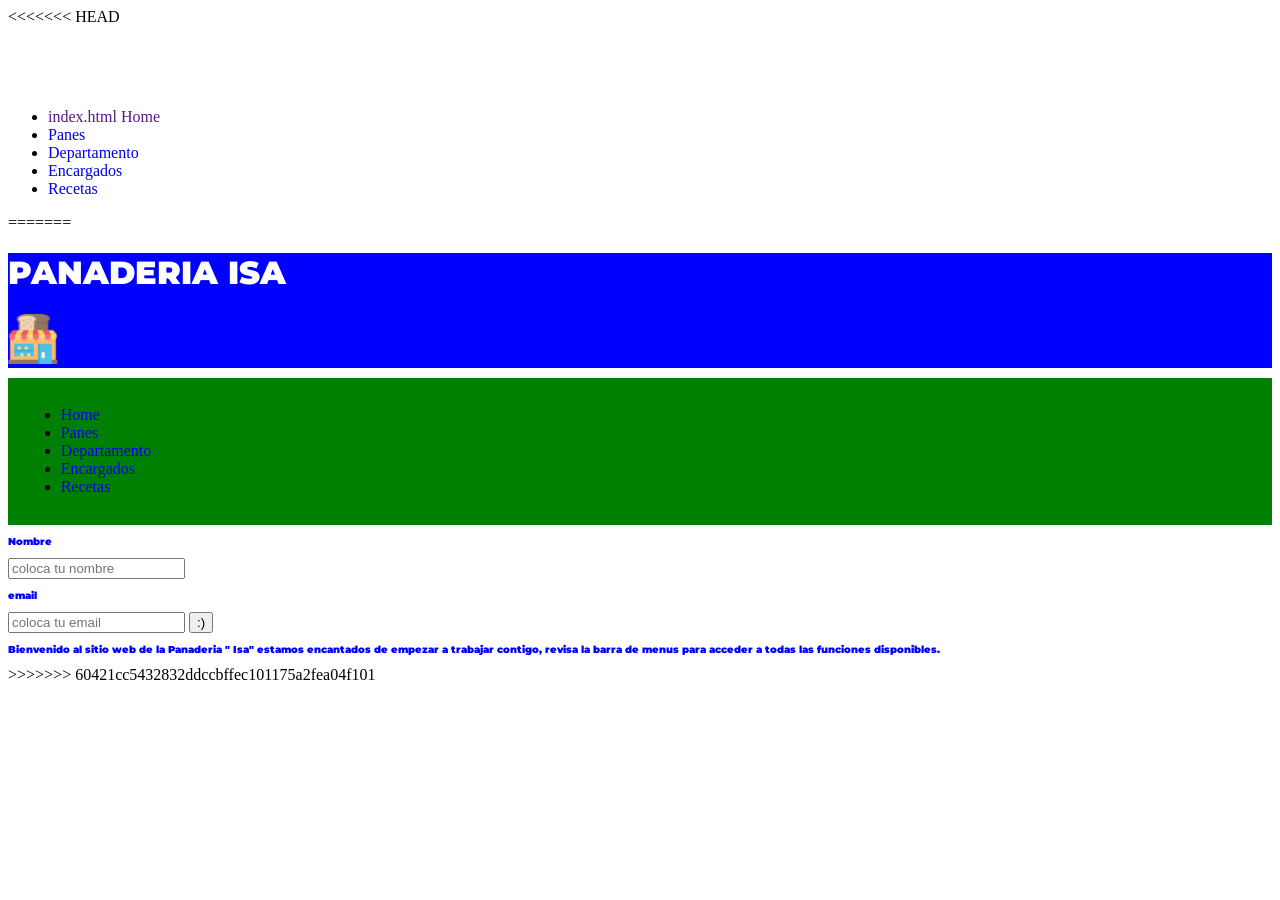
==== index.html @ 93adee33 "Merge pull request #1 from IthanFlores/conexiones-panes Se completo tb_panes conection, falta css" ====
<!DOCTYPE html>
<html lang="en">

<head>
    <meta charset="UTF-8">
    <meta name="viewport" content="width=device-width, initial-scale=1.0">
    <title>Panaderia Isa good</title>
    <link rel="stylesheet" href="/assets/css/style.css">
    <link rel="stylesheet" href="/assets/css/fonts.css">
</head>

<body>
<<<<<<< HEAD
    <h1 id="Titulo" , class="titulo">PANADERIA ISA</h1>
    <ul>
        <li>
            <a href="">index.html
                Home
            </a>
        </li>
<li>
    <a href="php/screens php/panes.php">Panes</a>
</li>
        <li>
            <a href="#Departamento">
                Departamento
            </a>
        </li>
        <li>
            <a href="encargados.html">
                Encargados
            </a>
        </li>
        <li>
            <a href="recetas.html">
                Recetas
            </a>
        </li>
    </ul>
=======
    <div id="Encabezado">
        <h1 id="Titulo" , class="titulo">PANADERIA ISA</h1>

        <img src="/assets/images/logo_panaderia.png" alt="es el logo tonto" title="logo xd" id="img_logo">
    </div>
    <div id="Enlaces">
        <ul id="Menu">
            <li class="item_menu">
                <a href="index.html" title="Regresa al menu principal">
                    Home
                </a>
            </li>
            <li class="item_menu">
                <a href="#Panes" title="Crea nuevos tipos de pan">
                    Panes
                </a>
            </li>
            <li class="item_menu">
                <a href="#Departamento" title="Visualiza tus opciones">
                    Departamento
                </a>
            </li>
            <li class="item_menu">
                <a href="encargados.html" title="Ve a la gente chambeadora">
                    Encargados
                </a>
            </li>
            <li class="item_menu">
                <a href="recetas.html" title="Mira las recetas">
                    Recetas
                </a>
            </li>
        </ul>
    </div>

    <form action="POST">
        <p>Nombre </p>
        <input type="text" name="Nombre" value="" placeholder="coloca tu nombre">
        <p> email </p>
        <input type="email" name="Correo Electronico" placeholder="coloca tu email">
        <input type="submit" value=":)">
    </form>
    <p> Bienvenido al sitio web de la Panaderia " Isa" estamos encantados de empezar a trabajar contigo, revisa la
        barra de menus para acceder a todas las funciones disponibles.</p>
>>>>>>> 60421cc5432832ddccbffec101175a2fea04f101
</body>

</html>
---- assets/css/style.css ----
p {
    color: blue;
    font-family: montserrat;
    font-size: 10px;
    font-weight: 900;

}

a {
    text-decoration: none;
}

h1 {
    color: white;
    font-family: Montserrat;
    font-weight: 900;

}

#Encabezado {
    background: blue;
    width: 100%;
    height: 300;
}

img {
    width: 50px;
    height: 50px;
}

#Enlaces {
    background: green;
    padding: 1%;
    margin-top: 10px;
}

.Contacto {
    background: rgb(255, 227, 250);
    border-radius: 20px;
    padding: 10px;
    margin: 40px;
    width: 40%;
    height: 40%;
}

.contacto_input {
    width: 90%;
    height: 70%;
}
---- assets/css/fonts.css ----
@font-face {
    font-family: "Montserrat";
    src: url(/assets/fonts/Montserrat-ExtraLight.ttf) format("truetype");
    font-weight: 100;
}

@font-face {
    font-family: "Montserrat";
    src: url(/assets/fonts/Montserrat-Regular.ttf) format("truetype");
    font-weight: 400;
}

@font-face {
    font-family: "Montserrat";
    src: url(/assets/fonts/Montserrat-Bold.ttf) format("truetype");
    font-weight: 500;
}

@font-face {
    font-family: "Montserrat";
    src: url(/assets/fonts/Montserrat-ExtraBold.ttf) format("truetype");
    font-weight: 700;
}


@font-face {
    font-family: "Montserrat";
    src: url(/assets/fonts/Montserrat-Black.ttf) format("truetype");
    font-weight: 900;
}
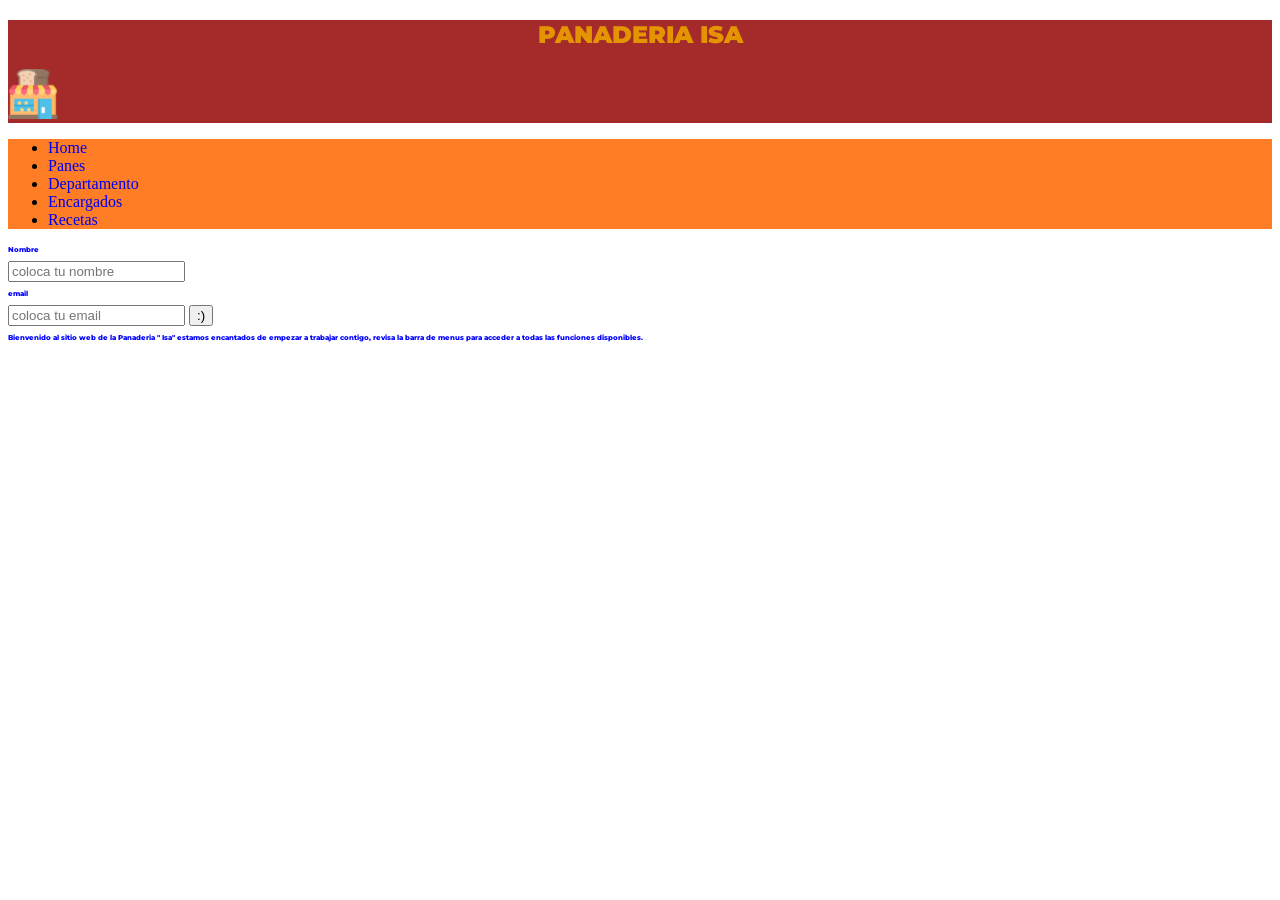
==== commit 69feaac0: "las clases del encabezado estan ya" ====
--- a/index.html
+++ b/index.html
@@ -10,69 +10,44 @@
 </head>
 
 <body>
-<<<<<<< HEAD
-    <h1 id="Titulo" , class="titulo">PANADERIA ISA</h1>
-    <ul>
-        <li>
-            <a href="">index.html
-                Home
-            </a>
-        </li>
-<li>
-    <a href="php/screens php/panes.php">Panes</a>
-</li>
-        <li>
-            <a href="#Departamento">
-                Departamento
-            </a>
-        </li>
-        <li>
-            <a href="encargados.html">
-                Encargados
-            </a>
-        </li>
-        <li>
-            <a href="recetas.html">
-                Recetas
-            </a>
-        </li>
-    </ul>
-=======
-    <div id="Encabezado">
-        <h1 id="Titulo" , class="titulo">PANADERIA ISA</h1>
+    <header id="Encabezado">
+        <nav id="Menu">
+            <div class=nav_titulo>
+                <h1 class="titulo">PANADERIA ISA</h1>
 
-        <img src="/assets/images/logo_panaderia.png" alt="es el logo tonto" title="logo xd" id="img_logo">
-    </div>
-    <div id="Enlaces">
-        <ul id="Menu">
-            <li class="item_menu">
-                <a href="index.html" title="Regresa al menu principal">
-                    Home
-                </a>
-            </li>
-            <li class="item_menu">
-                <a href="#Panes" title="Crea nuevos tipos de pan">
-                    Panes
-                </a>
-            </li>
-            <li class="item_menu">
-                <a href="#Departamento" title="Visualiza tus opciones">
-                    Departamento
-                </a>
-            </li>
-            <li class="item_menu">
-                <a href="encargados.html" title="Ve a la gente chambeadora">
-                    Encargados
-                </a>
-            </li>
-            <li class="item_menu">
-                <a href="recetas.html" title="Mira las recetas">
-                    Recetas
-                </a>
-            </li>
-        </ul>
-    </div>
-
+                <img src="/assets/images/logo_panaderia.png" alt="Logo de panaderia Isa" title="logo" class="img_logo">
+            </div>
+            <div class="nav_menu">
+                <ul id="nav_list">
+                    <li class="list_item">
+                        <a href="index.html" title="Regresa al menu principal" class="item_menu">
+                            Home
+                        </a>
+                    </li>
+                    <li class="list_item">
+                        <a href="#Panes" title="Crea nuevos tipos de pan" class="item_menu">
+                            Panes
+                        </a>
+                    </li>
+                    <li class="list_item">
+                        <a href="#Departamento" title="Visualiza tus opciones" class="item_menu">
+                            Departamento
+                        </a>
+                    </li>
+                    <li class="list_item">
+                        <a href="encargados.html" title="Ve a la gente chambeadora" class="item_menu">
+                            Encargados
+                        </a>
+                    </li>
+                    <li class="list_item">
+                        <a href="recetas.html" title="Mira las recetas" class="item_menu">
+                            Recetas
+                        </a>
+                    </li>
+                </ul>
+            </div>
+        </nav>
+    </Header>
     <form action="POST">
         <p>Nombre </p>
         <input type="text" name="Nombre" value="" placeholder="coloca tu nombre">
@@ -82,7 +57,6 @@
     </form>
     <p> Bienvenido al sitio web de la Panaderia " Isa" estamos encantados de empezar a trabajar contigo, revisa la
         barra de menus para acceder a todas las funciones disponibles.</p>
->>>>>>> 60421cc5432832ddccbffec101175a2fea04f101
 </body>
 
 </html>
--- a/assets/css/style.css
+++ b/assets/css/style.css
@@ -1,8 +1,8 @@
 p {
     color: blue;
     font-family: montserrat;
-    font-size: 10px;
-    font-weight: 900;
+    font-size: 7px;
+    font-weight: 700;
 
 }
 
@@ -10,29 +10,27 @@
     text-decoration: none;
 }
 
-h1 {
-    color: white;
+.titulo {
+    color: rgb(227, 148, 0);
     font-family: Montserrat;
     font-weight: 900;
+    text-align: center;
 
 }
 
-#Encabezado {
-    background: blue;
-    width: 100%;
-    height: 300;
+.nav_titulo {
+    background: brown;
 }
 
-img {
+.nav_menu {
+    background: rgb(255, 125, 36)
+}
+
+.img_logo {
     width: 50px;
     height: 50px;
 }
 
-#Enlaces {
-    background: green;
-    padding: 1%;
-    margin-top: 10px;
-}
 
 .Contacto {
     background: rgb(255, 227, 250);
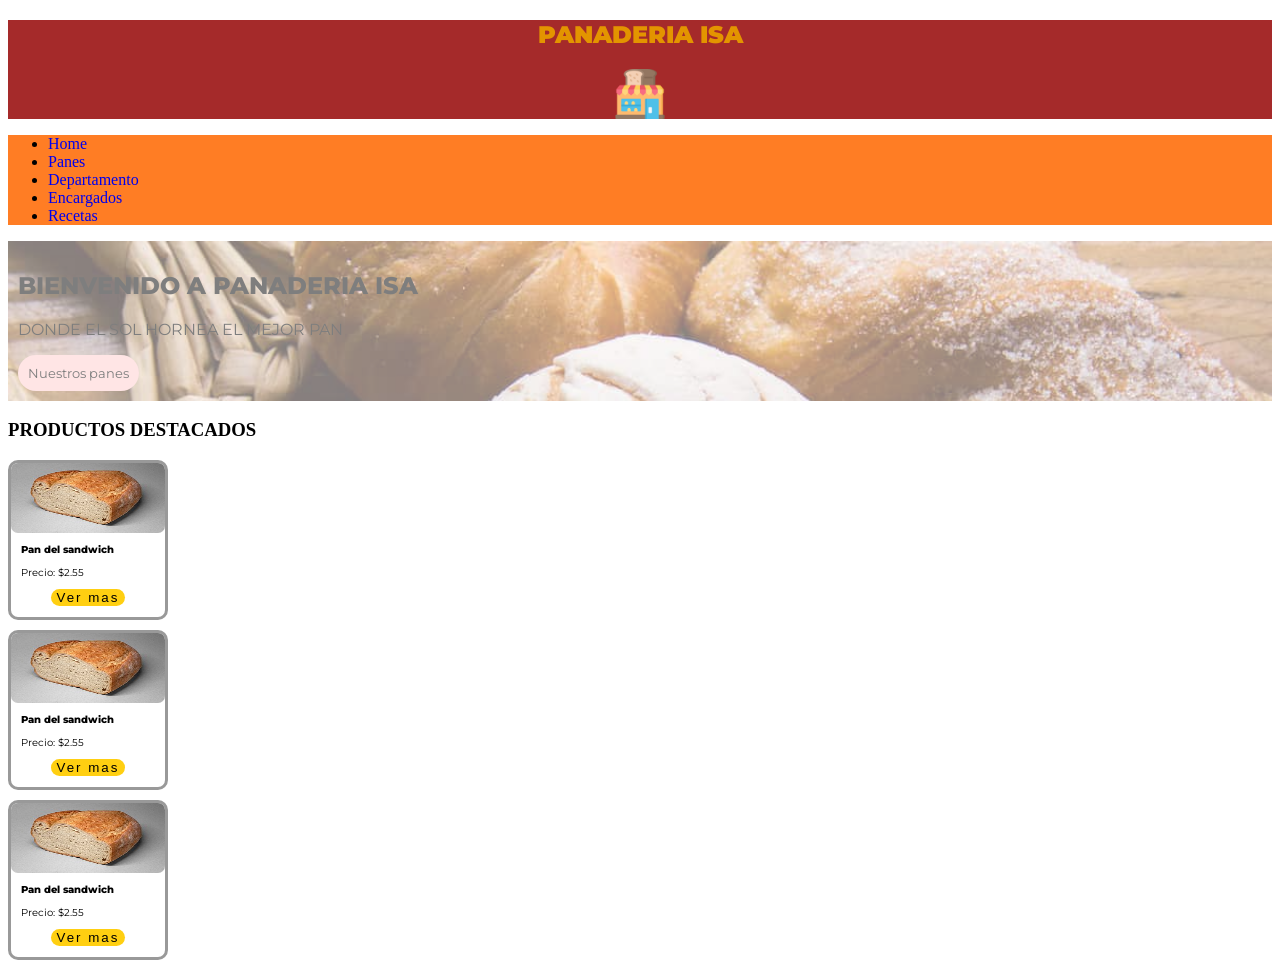
==== commit a109d002: "AGREGANDO TARJETAS" ====
--- a/index.html
+++ b/index.html
@@ -12,7 +12,7 @@
 <body>
     <header id="Encabezado">
         <nav id="Menu">
-            <div class=nav_titulo>
+            <div class="nav_titulo">
                 <h1 class="titulo">PANADERIA ISA</h1>
 
                 <img src="/assets/images/logo_panaderia.png" alt="Logo de panaderia Isa" title="logo" class="img_logo">
@@ -48,15 +48,57 @@
             </div>
         </nav>
     </Header>
-    <form action="POST">
-        <p>Nombre </p>
-        <input type="text" name="Nombre" value="" placeholder="coloca tu nombre">
-        <p> email </p>
-        <input type="email" name="Correo Electronico" placeholder="coloca tu email">
-        <input type="submit" value=":)">
-    </form>
-    <p> Bienvenido al sitio web de la Panaderia " Isa" estamos encantados de empezar a trabajar contigo, revisa la
-        barra de menus para acceder a todas las funciones disponibles.</p>
+
+    <div id="Eslogan">
+        <h2 class="eslogan_bienvenida"> Bienvenido a Panaderia Isa</h2>
+        <p class="eslogan"> Donde el sol hornea el mejor pan</p>
+        <a href="contacto.html" class="link_button">
+            <button class="button_panes"> Nuestros panes</button>
+        </a>
+
+    </div>
+    <h3> PRODUCTOS DESTACADOS</h3>
+    <div class=target>
+        <div class="div_target">
+            <img src="/assets/images/pan1.jpg" alt="pan1" class="img_target">
+        </div>
+        <div class="div_information">
+            <p class="text_pan"><span>Pan del sandwich </span></p>
+            <p class="text_pan"> Precio: $2.55</p>
+            <a href="contacto.html">
+                <button class="button_pan">Ver mas</button>
+            </a>
+        </div>
+
+    </div>
+
+    <div class=target>
+        <div class="div_target">
+            <img src="/assets/images/pan1.jpg" alt="pan1" class="img_target">
+        </div>
+        <div class="div_information">
+            <p class="text_pan"> <span>Pan del sandwich </span></p>
+            <p class="text_pan"> Precio: $2.55</p>
+            <a href="contacto.html">
+                <button class="button_pan">Ver mas</button>
+            </a>
+        </div>
+
+    </div>
+
+    <div class=target>
+        <div class="div_target">
+            <img src="/assets/images/pan1.jpg" alt="pan1" class="img_target">
+        </div>
+        <div class="div_information">
+            <p class="text_pan"><span>Pan del sandwich </span></p>
+            <p class="text_pan"> Precio: $2.55</p>
+            <a href="contacto.html">
+                <button class="button_pan">Ver mas</button>
+            </a>
+        </div>
+
+    </div>
 </body>
 
 </html>
--- a/assets/css/style.css
+++ b/assets/css/style.css
@@ -1,11 +1,3 @@
-p {
-    color: blue;
-    font-family: montserrat;
-    font-size: 7px;
-    font-weight: 700;
-
-}
-
 a {
     text-decoration: none;
 }
@@ -27,21 +19,119 @@
 }
 
 .img_logo {
+    display: flex;
+    margin: auto;
     width: 50px;
     height: 50px;
+
 }
 
 
 .Contacto {
-    background: rgb(255, 227, 250);
+    background: #ff9c2b;
     border-radius: 20px;
     padding: 10px;
-    margin: 40px;
-    width: 40%;
-    height: 40%;
+    margin: auto;
+    width: 300px;
+    height: 100%;
+    border: 5px solid rgb(227, 148, 0);
 }
 
 .contacto_input {
-    width: 90%;
-    height: 70%;
+    width: 250px;
+    height: 25px;
+    margin: 10px;
+    border: none;
+    border-radius: 5px;
+    padding: 5px;
+}
+
+.input_submit {
+    width: 30%;
+    letter-spacing: 4px;
+    background: rgb(255, 218, 43);
+    color: black;
+    margin: 10px 10px;
+
+}
+
+.contacto_p {
+    margin: 10px;
+}
+
+#Menu {
+    text-decoration: none;
+}
+
+#Eslogan {
+    background-image: url('/assets/images/carruselPan1.jpg');
+    background-size: cover;
+    padding: 10px;
+    opacity: 50%;
+}
+
+
+.eslogan_bienvenida {
+    font-family: Montserrat;
+    color: #000;
+    text-transform: uppercase;
+}
+
+.eslogan {
+    font-family: Montserrat;
+    color: #000;
+    text-transform: uppercase;
+}
+
+.button_panes {
+    background: #fcc;
+    border-style: none;
+    border-radius: 50px;
+    padding: 10px;
+    font-family: Montserrat;
+
+}
+
+.img_target {
+    width: 100%;
+    height: 70px;
+    border-radius: 7px;
+
+}
+
+.target {
+    width: 160px;
+    height: 160px;
+    border-radius: 10px;
+    box-sizing: border-box;
+    margin: 10px 0px;
+    border-color: #999;
+    border-style: solid;
+}
+
+.div_target {
+    align-items: center;
+    display: flex;
+    justify-content: center;
+}
+
+.div_information {
+    text-align: left;
+    margin: 0px 10px;
+    font-family: montserrat;
+    font-size: 10px;
+
+}
+
+.button_pan {
+    background-color: #ffcf11;
+    letter-spacing: 2px;
+    border-radius: 10px;
+    border-style: none;
+    display: flex;
+    margin: auto;
+}
+
+span {
+    font-weight: bold;
 }
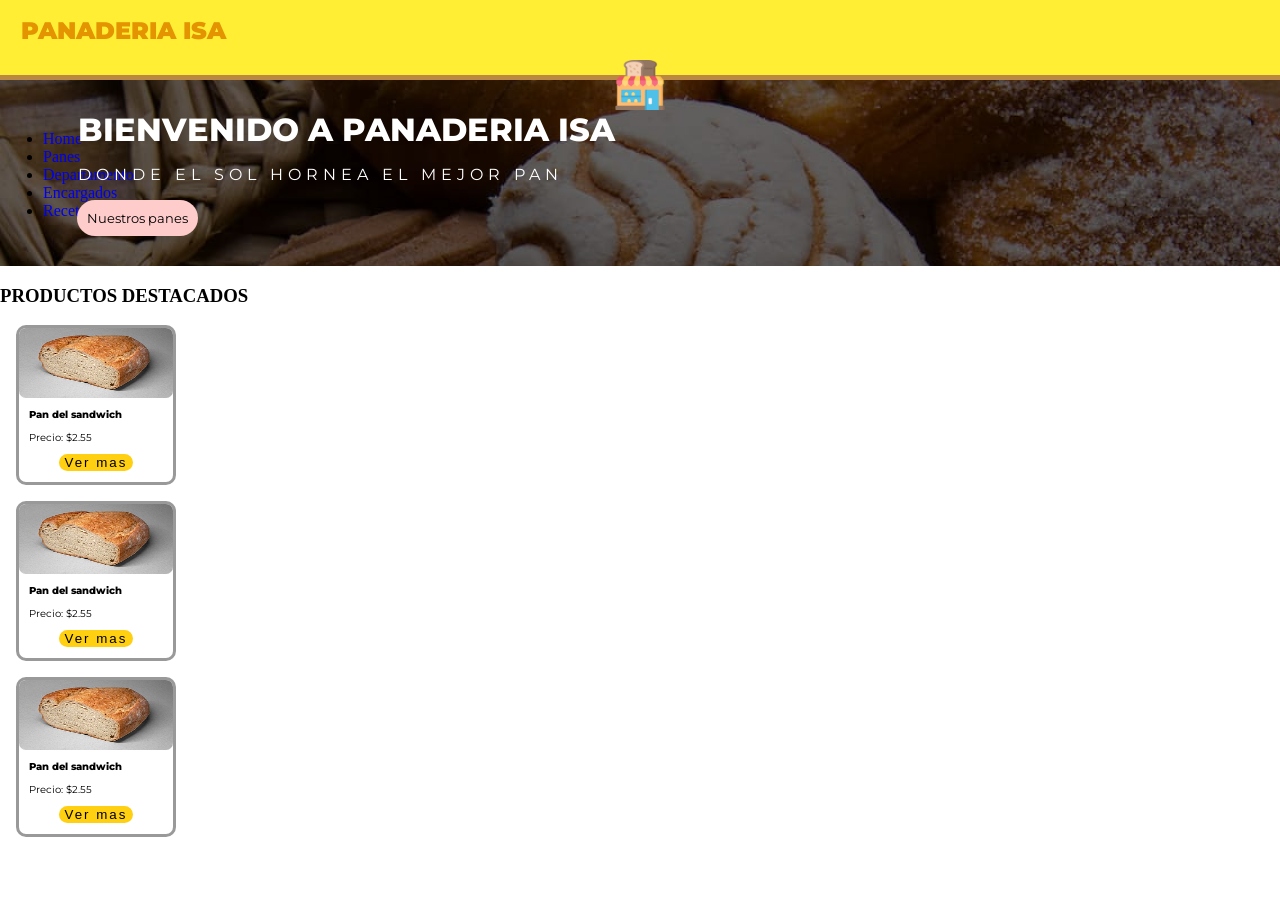
==== commit cf28d8c1: "corrigiendo el encabezado ujejeje" ====
--- a/index.html
+++ b/index.html
@@ -50,12 +50,13 @@
     </Header>
 
     <div id="Eslogan">
-        <h2 class="eslogan_bienvenida"> Bienvenido a Panaderia Isa</h2>
-        <p class="eslogan"> Donde el sol hornea el mejor pan</p>
-        <a href="contacto.html" class="link_button">
-            <button class="button_panes"> Nuestros panes</button>
-        </a>
-
+        <div class="opaco">
+            <h2 class="eslogan_bienvenida"> Bienvenido a Panaderia Isa</h2>
+            <p class="eslogan"> Donde el sol hornea el mejor pan</p>
+            <a href="contacto.html" class="link_button">
+                <button class="button_panes"> Nuestros panes</button>
+            </a>
+        </div>
     </div>
     <h3> PRODUCTOS DESTACADOS</h3>
     <div class=target>
--- a/assets/css/style.css
+++ b/assets/css/style.css
@@ -1,21 +1,44 @@
+body {
+    margin: 0;
+    padding: 0;
+}
+
+
 a {
     text-decoration: none;
+}
+
+
+#Encabezado {
+    width: 100vw;
+    height: 5em;
+    box-sizing: border-box;
+    margin: 0;
+    background-color: #fe3;
+    border-bottom: 5px solid #b84;
 }
 
 .titulo {
     color: rgb(227, 148, 0);
     font-family: Montserrat;
     font-weight: 900;
-    text-align: center;
+    text-align: left;
+    margin: 15px 20px;
+}
+
+.nav_titulo {
+
+    margin: 0;
+    padding: 1px;
+
+
 
 }
 
-.nav_titulo {
-    background: brown;
-}
+.nav_menu {
+    margin: 0;
+    padding: 3px;
 
-.nav_menu {
-    background: rgb(255, 125, 36)
 }
 
 .img_logo {
@@ -64,23 +87,39 @@
 }
 
 #Eslogan {
+    width: 100vw;
+    box-sizing: border-box;
     background-image: url('/assets/images/carruselPan1.jpg');
     background-size: cover;
-    padding: 10px;
-    opacity: 50%;
+    margin: 0;
+    background-attachment: fixed;
+
 }
 
 
 .eslogan_bienvenida {
     font-family: Montserrat;
-    color: #000;
+    font-size: 2rem;
+    color: #fff;
     text-transform: uppercase;
+    margin: 0 1.5em;
 }
 
 .eslogan {
     font-family: Montserrat;
-    color: #000;
+    color: #fff;
     text-transform: uppercase;
+    margin: 1em 3em;
+    letter-spacing: 5px;
+
+}
+
+.opaco {
+    width: 100%;
+    height: 100%;
+    background-color: #0009;
+    margin: 0;
+    padding: 30px;
 }
 
 .button_panes {
@@ -89,6 +128,7 @@
     border-radius: 50px;
     padding: 10px;
     font-family: Montserrat;
+    margin: 0 3.5em;
 
 }
 
@@ -103,10 +143,12 @@
     width: 160px;
     height: 160px;
     border-radius: 10px;
+    margin: 1rem;
     box-sizing: border-box;
-    margin: 10px 0px;
     border-color: #999;
     border-style: solid;
+    font-size: 10px;
+
 }
 
 .div_target {
@@ -119,7 +161,7 @@
     text-align: left;
     margin: 0px 10px;
     font-family: montserrat;
-    font-size: 10px;
+    font-size: 1em;
 
 }
 
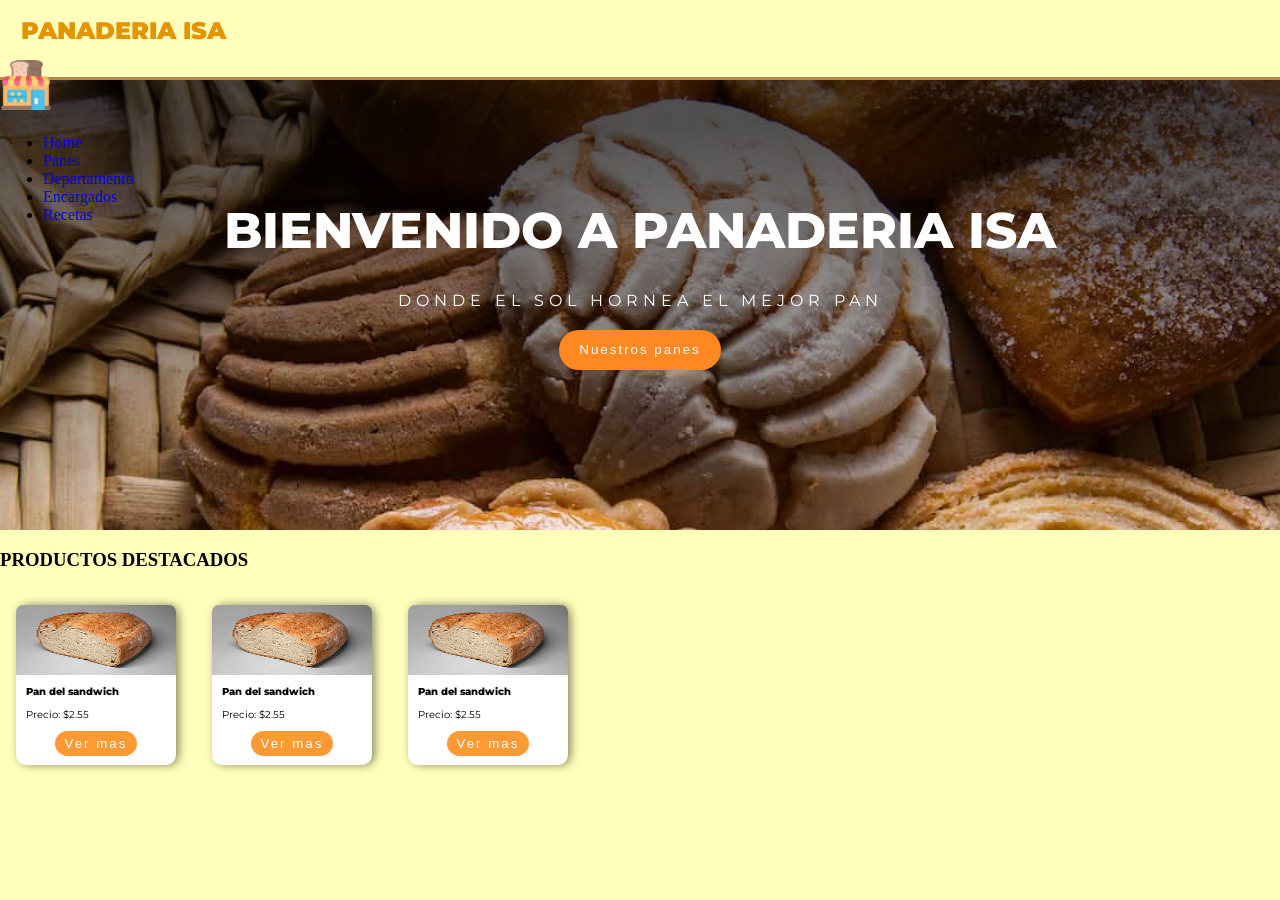
==== commit dd2626fe: "encabezado hecho porfiiin uwu" ====
--- a/index.html
+++ b/index.html
@@ -4,9 +4,18 @@
 <head>
     <meta charset="UTF-8">
     <meta name="viewport" content="width=device-width, initial-scale=1.0">
+    <meta name="description" content="Esta pagina habla acerca de los panes y como isaias creo un exitoso pan">
+    <meta name="keywords" content="pan, pan2, pan sabroso, delicioso, exquisito, panx3, harina, azucar">
+    <meta name="author" content="Emmanuel Chicoya Isleño, Ithan Manuel Flores García">
+    <meta name="OG=TITLE" content="Panaderia Isa">
+    <meta name="OG=IMAGE" content="/assets/images/icon.png">
+    <meta name="OG=description"
+        content="Hola soy una pagina web que habla sobre como fue que llegamos a crear una panaderia grandiosa la cual hoy es una panaderia que hace panes.">
+
     <title>Panaderia Isa good</title>
     <link rel="stylesheet" href="/assets/css/style.css">
     <link rel="stylesheet" href="/assets/css/fonts.css">
+    <link rel="icon" href="/assets/images/icon.png" type="image/png">
 </head>
 
 <body>
@@ -53,8 +62,8 @@
         <div class="opaco">
             <h2 class="eslogan_bienvenida"> Bienvenido a Panaderia Isa</h2>
             <p class="eslogan"> Donde el sol hornea el mejor pan</p>
-            <a href="contacto.html" class="link_button">
-                <button class="button_panes"> Nuestros panes</button>
+            <a href="contacto.html" class="link_pan">
+                <button class="button_pan"> Nuestros panes</button>
             </a>
         </div>
     </div>
@@ -67,7 +76,7 @@
             <p class="text_pan"><span>Pan del sandwich </span></p>
             <p class="text_pan"> Precio: $2.55</p>
             <a href="contacto.html">
-                <button class="button_pan">Ver mas</button>
+                <button class="button_more">Ver mas</button>
             </a>
         </div>
 
@@ -81,7 +90,7 @@
             <p class="text_pan"> <span>Pan del sandwich </span></p>
             <p class="text_pan"> Precio: $2.55</p>
             <a href="contacto.html">
-                <button class="button_pan">Ver mas</button>
+                <button class="button_more">Ver mas</button>
             </a>
         </div>
 
@@ -95,7 +104,7 @@
             <p class="text_pan"><span>Pan del sandwich </span></p>
             <p class="text_pan"> Precio: $2.55</p>
             <a href="contacto.html">
-                <button class="button_pan">Ver mas</button>
+                <button class="button_more">Ver mas</button>
             </a>
         </div>
 
--- a/assets/css/style.css
+++ b/assets/css/style.css
@@ -1,6 +1,7 @@
 body {
     margin: 0;
-    padding: 0;
+
+    background: #FFb;
 }
 
 
@@ -10,12 +11,12 @@
 
 
 #Encabezado {
-    width: 100vw;
+    width: 100%;
     height: 5em;
     box-sizing: border-box;
     margin: 0;
-    background-color: #fe3;
-    border-bottom: 5px solid #b84;
+    background-color: transparent;
+    border-bottom: 3px solid #b84;
 }
 
 .titulo {
@@ -25,6 +26,7 @@
     text-align: left;
     margin: 15px 20px;
 }
+
 
 .nav_titulo {
 
@@ -42,52 +44,22 @@
 }
 
 .img_logo {
-    display: flex;
-    margin: auto;
+
     width: 50px;
     height: 50px;
 
 }
 
 
-.Contacto {
-    background: #ff9c2b;
-    border-radius: 20px;
-    padding: 10px;
-    margin: auto;
-    width: 300px;
-    height: 100%;
-    border: 5px solid rgb(227, 148, 0);
-}
 
-.contacto_input {
-    width: 250px;
-    height: 25px;
-    margin: 10px;
-    border: none;
-    border-radius: 5px;
-    padding: 5px;
-}
-
-.input_submit {
-    width: 30%;
-    letter-spacing: 4px;
-    background: rgb(255, 218, 43);
-    color: black;
-    margin: 10px 10px;
-
-}
-
-.contacto_p {
-    margin: 10px;
-}
 
 #Menu {
     text-decoration: none;
 }
 
 #Eslogan {
-    width: 100vw;
+    width: 100%;
+    height: 450px;
     box-sizing: border-box;
     background-image: url('/assets/images/carruselPan1.jpg');
     background-size: cover;
@@ -99,56 +71,60 @@
 
 .eslogan_bienvenida {
     font-family: Montserrat;
-    font-size: 2rem;
+    font-size: 50px;
     color: #fff;
     text-transform: uppercase;
-    margin: 0 1.5em;
+    text-align: center;
+    padding: 120px 0 0 0;
+    margin: 0;
+    margin-bottom: 30px;
+
 }
 
 .eslogan {
     font-family: Montserrat;
     color: #fff;
     text-transform: uppercase;
-    margin: 1em 3em;
+    text-align: center;
     letter-spacing: 5px;
+    margin: 0;
+    margin: 30px 0 20px 0;
 
 }
 
 .opaco {
     width: 100%;
     height: 100%;
-    background-color: #0009;
-    margin: 0;
-    padding: 30px;
+    background: linear-gradient(to top, transparent, #000a 90%);
+    text-align: center;
+
 }
 
-.button_panes {
-    background: #fcc;
-    border-style: none;
-    border-radius: 50px;
-    padding: 10px;
-    font-family: Montserrat;
-    margin: 0 3.5em;
 
+
+.link_button {
+    margin: 0 3em;
 }
 
 .img_target {
     width: 100%;
     height: 70px;
-    border-radius: 7px;
+    border-radius: 7px 7px 0 0;
 
 }
 
 .target {
+    display: inline-block;
     width: 160px;
     height: 160px;
     border-radius: 10px;
     margin: 1rem;
     box-sizing: border-box;
     border-color: #999;
-    border-style: solid;
+    text-align: center;
     font-size: 10px;
-
+    background: #fff;
+    box-shadow: 3px 0 10px 0px #0007;
 }
 
 .div_target {
@@ -158,20 +134,42 @@
 }
 
 .div_information {
-    text-align: left;
+    text-align: center;
     margin: 0px 10px;
     font-family: montserrat;
     font-size: 1em;
 
 }
 
+.link_pan {
+    width: 200px;
+    margin: 0 auto;
+}
+
+.text_pan {
+    text-align: left;
+}
+
 .button_pan {
-    background-color: #ffcf11;
+
+    background-color: #f82;
     letter-spacing: 2px;
-    border-radius: 10px;
+    border-radius: 20px;
     border-style: none;
-    display: flex;
+    padding: 20px;
+    line-height: 0;
+    color: #Fff;
     margin: auto;
+}
+
+.button_more {
+    background-color: #f93;
+    letter-spacing: 2px;
+    border-radius: 20px;
+    border-style: none;
+    color: #Fff;
+    padding: 5px 10px;
+
 }
 
 span {
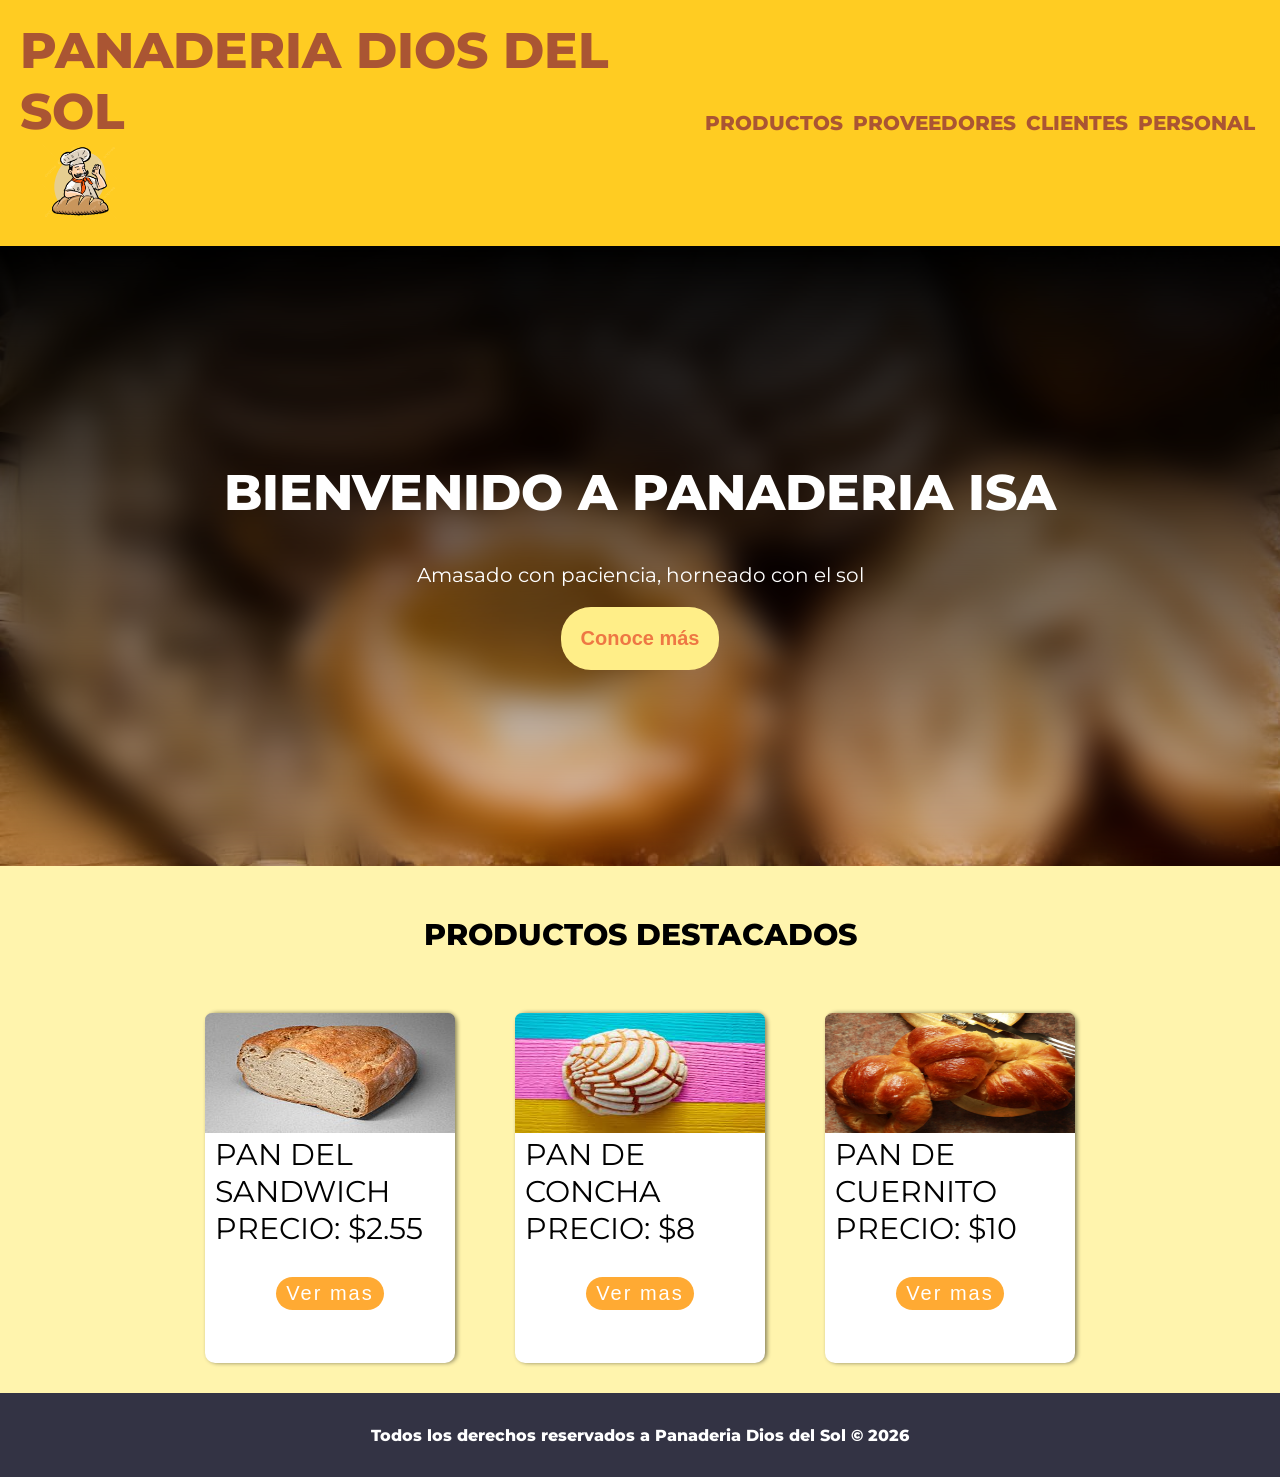
==== commit 999c8886: "Se agrego el calculo automático" ====
--- a/index.html
+++ b/index.html
@@ -4,111 +4,97 @@
 <head>
     <meta charset="UTF-8">
     <meta name="viewport" content="width=device-width, initial-scale=1.0">
-    <meta name="description" content="Esta pagina habla acerca de los panes y como isaias creo un exitoso pan">
-    <meta name="keywords" content="pan, pan2, pan sabroso, delicioso, exquisito, panx3, harina, azucar">
-    <meta name="author" content="Emmanuel Chicoya Isleño, Ithan Manuel Flores García">
-    <meta name="OG=TITLE" content="Panaderia Isa">
-    <meta name="OG=IMAGE" content="/assets/images/icon.png">
-    <meta name="OG=description"
-        content="Hola soy una pagina web que habla sobre como fue que llegamos a crear una panaderia grandiosa la cual hoy es una panaderia que hace panes.">
-
-    <title>Panaderia Isa good</title>
-    <link rel="stylesheet" href="/assets/css/style.css">
+    <title>Panaderia Dis del Sol</title>
+    <link rel="stylesheet" href="./style.css">
     <link rel="stylesheet" href="/assets/css/fonts.css">
-    <link rel="icon" href="/assets/images/icon.png" type="image/png">
 </head>
 
 <body>
-    <header id="Encabezado">
-        <nav id="Menu">
-            <div class="nav_titulo">
-                <h1 class="titulo">PANADERIA ISA</h1>
+    <header class="main_header">
+        <div class="titulo_logo">
+            <a class="title" href="index.html">
+                <h1>Panaderia Dios del Sol</h1>
+            </a>
+            <img src="/assets/img/logo-pet.png" alt="logo de la panaderia isa" title="Logo" class="img_logo">
+        </div>
+        <nav class="menu">
+            <ul class="menu_list">
+                <li class="list_item"><a href="./php/screens php/panes.php" class="link">productos</a></li>
+            </ul>
+            <ul class="menu_list">
+                <li class="list_item"><a href="fueraxd.html" class="link">proveedores</a></li>
+            </ul>
+            <ul class="menu_list">
+                <li class="list_item"><a href="fueraxd.html" class="link">clientes</a></li>
+            </ul>
+            <ul class="menu_list">
+                <li class="list_item"><a href="fueraxd.html" class="link">personal</a></li>
+            </ul>
+        </nav>
+    </header>
+    <section class="hero_section">
+        <div class="hero">
+            <h2 class="title_h2">Bienvenido a Panaderia Isa</h2>
+            <p class="text_information">Amasado con paciencia, horneado con el sol</p>
+            <button class="button_comun"><a href="#targets" class="link_style">Conoce más</a></button>
+        </div>
+    </section>
 
-                <img src="/assets/images/logo_panaderia.png" alt="Logo de panaderia Isa" title="logo" class="img_logo">
+    <main>
+        <section class="section_targets" id="targets">
+
+            <h3 class="title_h3"> PRODUCTOS DESTACADOS</h3>
+
+            <div class="div_targets">
+                <div class=target>
+                    <div class="div_img_target">
+                        <img src="/assets/img/pan1.jpg" alt="pan1" class="img_target">
+                    </div>
+                    <div class="div_information">
+                        <p class="text_pan"><span>Pan del sandwich </span></p>
+                        <p class="text_pan"> Precio: $2.55</p>
+                        <a href="./php/screens php/panes.php">
+                            <button class="button_more">Ver mas</button>
+                        </a>
+                    </div>
+
+                </div>
+
+                <div class=target>
+                    <div class="div_img_target">
+                        <img src="/assets/img/Concha.jpg" alt="pan1" class="img_target">
+                    </div>
+                    <div class="div_information">
+                        <p class="text_pan"> <span>Pan de concha </span></p>
+                        <p class="text_pan"> Precio: $8</p>
+                        <a href="./php/screens php/panes.php">
+                            <button class="button_more">Ver mas</button>
+                        </a>
+                    </div>
+
+                </div>
+
+                <div class=target>
+                    <div class="div_img_target">
+                        <img src="/assets/img/cuernito.jpg" alt="pan1" class="img_target">
+                    </div>
+                    <div class="div_information">
+                        <p class="text_pan"><span>Pan de cuernito </span></p>
+                        <p class="text_pan"> Precio: $10</p>
+                        <a href="./php/screens php/panes.php">
+                            <button class="button_more">Ver mas</button>
+                        </a>
+                    </div>
+
+                </div>
             </div>
-            <div class="nav_menu">
-                <ul id="nav_list">
-                    <li class="list_item">
-                        <a href="index.html" title="Regresa al menu principal" class="item_menu">
-                            Home
-                        </a>
-                    </li>
-                    <li class="list_item">
-                        <a href="#Panes" title="Crea nuevos tipos de pan" class="item_menu">
-                            Panes
-                        </a>
-                    </li>
-                    <li class="list_item">
-                        <a href="#Departamento" title="Visualiza tus opciones" class="item_menu">
-                            Departamento
-                        </a>
-                    </li>
-                    <li class="list_item">
-                        <a href="encargados.html" title="Ve a la gente chambeadora" class="item_menu">
-                            Encargados
-                        </a>
-                    </li>
-                    <li class="list_item">
-                        <a href="recetas.html" title="Mira las recetas" class="item_menu">
-                            Recetas
-                        </a>
-                    </li>
-                </ul>
-            </div>
-        </nav>
-    </Header>
+        </section>
+    </main>
 
-    <div id="Eslogan">
-        <div class="opaco">
-            <h2 class="eslogan_bienvenida"> Bienvenido a Panaderia Isa</h2>
-            <p class="eslogan"> Donde el sol hornea el mejor pan</p>
-            <a href="contacto.html" class="link_pan">
-                <button class="button_pan"> Nuestros panes</button>
-            </a>
-        </div>
-    </div>
-    <h3> PRODUCTOS DESTACADOS</h3>
-    <div class=target>
-        <div class="div_target">
-            <img src="/assets/images/pan1.jpg" alt="pan1" class="img_target">
-        </div>
-        <div class="div_information">
-            <p class="text_pan"><span>Pan del sandwich </span></p>
-            <p class="text_pan"> Precio: $2.55</p>
-            <a href="contacto.html">
-                <button class="button_more">Ver mas</button>
-            </a>
-        </div>
 
-    </div>
-
-    <div class=target>
-        <div class="div_target">
-            <img src="/assets/images/pan1.jpg" alt="pan1" class="img_target">
-        </div>
-        <div class="div_information">
-            <p class="text_pan"> <span>Pan del sandwich </span></p>
-            <p class="text_pan"> Precio: $2.55</p>
-            <a href="contacto.html">
-                <button class="button_more">Ver mas</button>
-            </a>
-        </div>
-
-    </div>
-
-    <div class=target>
-        <div class="div_target">
-            <img src="/assets/images/pan1.jpg" alt="pan1" class="img_target">
-        </div>
-        <div class="div_information">
-            <p class="text_pan"><span>Pan del sandwich </span></p>
-            <p class="text_pan"> Precio: $2.55</p>
-            <a href="contacto.html">
-                <button class="button_more">Ver mas</button>
-            </a>
-        </div>
-
-    </div>
+    <footer class="footer_container">
+        <h4>Todos los derechos reservados a Panaderia Dios del Sol © 2026</h4>
+    </footer>
 </body>
 
 </html>
--- a/style.css
+++ b/style.css
@@ -0,0 +1,253 @@
+html {
+    font-size: 62.5%;
+
+}
+
+* {
+    box-sizing: border-box;
+    padding: 0;
+    margin: 0;
+}
+
+body {
+    font-family: Montserrat;
+    font-size: 1.6rem;
+    background-color: #fe79;
+}
+
+a {
+    text-decoration: none;
+    color: inherit;
+}
+
+.main_header {
+    background-color: #fc2;
+    display: inline-flex;
+    flex-direction: row;
+    width: 100%;
+    justify-content: space-between;
+    align-items: center;
+    padding: 2rem;
+    text-transform: uppercase;
+    font-weight: bold;
+    color: #a53;
+}
+
+.title {
+    display: inline-flex;
+    align-items: center;
+    font-size: 2.5rem;
+}
+
+
+
+.menu {
+    display: inline-flex;
+
+
+}
+
+.menu_list {
+    margin: 0 0.5rem;
+
+}
+
+.list_item {
+    list-style: none;
+    transform: scale(1);
+    transition: transform 0.3s cubic-bezier(0.34, 1.56, 0.64, 1), opacity 0.3s ease;
+
+}
+
+.link {
+    text-decoration: none;
+    color: #a53;
+    font-size: 2rem;
+
+
+}
+
+.list_item:hover {
+    transform: scale(1.05);
+
+}
+
+.link:hover {
+    color: #c75;
+}
+
+.img_logo {
+    width: 8rem;
+    margin: 0 2rem;
+}
+
+
+.hero_section {
+    background-image: url(/assets/img/carruselPan1.jpg);
+    background-size: cover;
+    background-attachment: fixed;
+    height: 62rem;
+
+}
+
+.hero {
+    display: flex;
+    flex-direction: column;
+    justify-content: center;
+    align-items: center;
+    background-color: rgba(255, 255, 255, 0.15);
+    background: linear-gradient(to bottom, #000, transparent);
+    box-sizing: border-box;
+    backdrop-filter: blur(16px);
+    color: #fff;
+    height: 100%;
+}
+
+.title_h2 {
+    font-size: 5rem;
+    text-transform: uppercase;
+    margin: 2rem;
+}
+
+.text_information {
+    font-size: 2rem;
+
+    margin: 2rem;
+}
+
+.button_comun {
+    background-color: #fe8;
+    padding: 2rem;
+    border-style: none;
+    border-radius: 3rem;
+    font-weight: bold;
+    transform: scale(1);
+    transition: transform 0.3s cubic-bezier(0.34, 1.56, 0.64, 1), opacity 0.3s ease;
+
+}
+
+.button_comun:hover {
+    transform: scale(1.05);
+}
+
+.link_style {
+    color: #e74;
+    text-decoration: none;
+    font-size: 2rem;
+}
+
+.img_target {
+    width: 100%;
+    height: 12rem;
+    border-radius: 7px 7px 0 0;
+
+}
+
+.section_targets {
+    text-align: center;
+    margin-top: 5rem;
+
+}
+
+.title_h3 {
+    font-size: 3rem;
+    margin-bottom: 3rem;
+}
+
+.div_targets {
+    display: flex;
+    flex-direction: row;
+    justify-content: center;
+}
+
+.target {
+    box-sizing: border-box;
+
+    width: 25rem;
+    height: 35rem;
+    border-radius: 10px;
+    margin: 3rem;
+
+    border-color: #999;
+    text-align: center;
+    font-size: 10px;
+    background: #fff;
+    box-shadow: 2px 0 4px #0007;
+    transition: transform 0.2s ease-out, background-color 0.2s ease-out;
+}
+
+.target:hover {
+    transform: translateY(-10px);
+}
+
+.div_img_target {
+
+
+    align-items: center;
+
+
+
+}
+
+.div_information {
+    text-align: center;
+    margin: 0px 10px;
+    font-family: montserrat;
+    font-size: 3em;
+    text-transform: uppercase;
+
+}
+
+.link_pan {
+    width: 20rem;
+    margin: 0 auto;
+}
+
+.text_pan {
+    text-align: left;
+}
+
+
+
+
+.button_more {
+    background-color: #fa3;
+    letter-spacing: 2px;
+    border-radius: 20px;
+    border-style: none;
+    color: #Fff;
+    padding: 5px 10px;
+    margin-top: 3rem;
+    font-size: 2rem;
+    transform: scale(1);
+    transition: transform 0.3s cubic-bezier(0.34, 1.56, 0.64, 1), opacity 0.3s ease;
+
+}
+
+.button_more:hover {
+    transform: scale(1.1);
+}
+
+
+.footer_container {
+    background-color: #334;
+    padding: 3.25rem;
+    color: #fff;
+    text-align: center;
+}
+
+.error h3 {
+    font-size: 4rem;
+}
+
+.error {
+    display: flex;
+    flex-direction: column;
+    justify-content: center;
+    align-items: center;
+    height: 68vh;
+}
+
+.error_img {
+    width: 20rem;
+}
